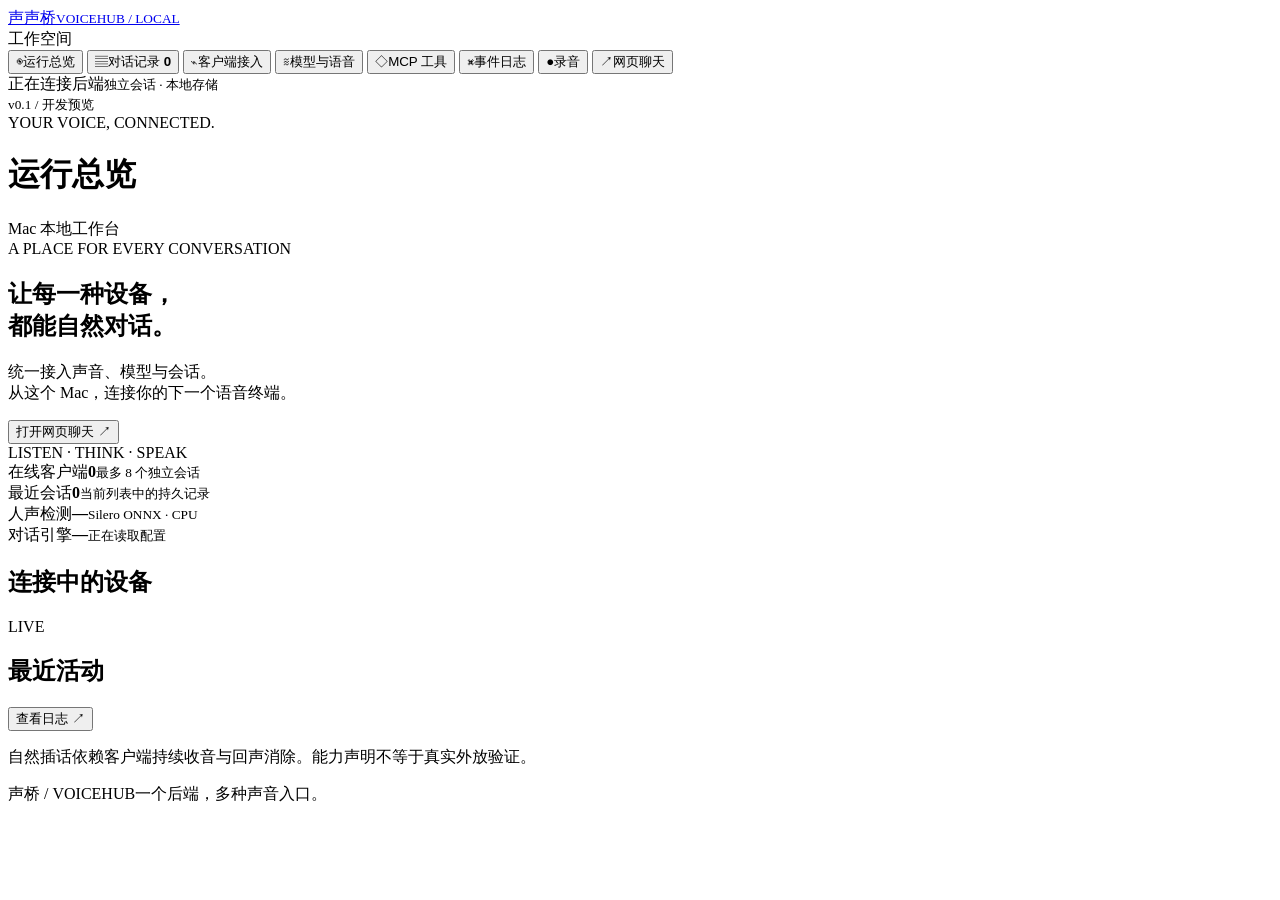
==== public/index.html @ 822e02cd "feat: initialise aihub-web from the console static tree Last repo of the AIHub split. Pure static fi" ====
<!doctype html>
<html lang="zh-CN">
  <head>
    <meta charset="utf-8" />
    <meta name="viewport" content="width=device-width, initial-scale=1" />
    <meta name="theme-color" content="#f4f3ed" />
    <title>声桥 VoiceHub · 实时语音工作台</title>
    <link rel="icon" href="/static/favicon.svg" type="image/svg+xml" />
    <link rel="stylesheet" href="/static/style.css?v=20261031c" />
    <script src="/static/app.js?v=20261031c" type="module"></script>
    <script src="/static/connections.js" type="module"></script>
  </head>
  <body>
    <div class="shell">
      <aside class="rail">
        <a class="brand" href="#overview" aria-label="声桥首页"
          ><span class="brand-mark">声</span
          ><span>声桥<small>VOICEHUB / LOCAL</small></span></a
        >
        <div class="rail-label">工作空间</div>
        <nav aria-label="主导航">
          <button data-view="overview" class="active">
            <span>◉</span>运行总览
          </button>
          <button data-view="conversations">
            <span>▤</span>对话记录 <b id="session-count">0</b>
          </button>
          <button data-view="connections"><span>⌁</span>客户端接入</button>
          <button data-view="models"><span>≋</span>模型与语音</button>
          <button data-view="mcp"><span>◇</span>MCP 工具</button>
          <button data-view="logs"><span>⌘</span>事件日志</button>
          <button data-view="recordings"><span>●</span>录音</button>
          <button data-view="lab"><span>↗</span>网页聊天</button>
        </nav>
        <div class="rail-bottom">
          <span class="dot" id="server-dot"></span
          ><span id="connection-label">正在连接后端</span
          ><small>独立会话 · 本地存储<br />v0.1 / 开发预览</small>
        </div>
      </aside>
      <main>
        <header>
          <div>
            <span class="eyebrow">YOUR VOICE, CONNECTED.</span>
            <h1 id="page-title">运行总览</h1>
          </div>
          <div class="top-status">
            <span class="dot"></span>Mac 本地工作台 <span id="clock"></span>
          </div>
        </header>
        <div id="notice" class="notice" role="status" hidden></div>
        <section id="login" class="panel" hidden>
          <h2>连接工作台</h2>
          <p>远程管理需要管理员令牌。令牌保存在服务器的数据目录。</p>
          <form id="login-form">
            <label
              >管理员令牌<input
                id="admin-token"
                type="password"
                autocomplete="off"
                required /></label
            ><button class="primary">登录</button>
          </form>
        </section>
        <section data-panel="overview">
          <div class="hero">
            <div>
              <span class="eyebrow">A PLACE FOR EVERY CONVERSATION</span>
              <h2>让每一种设备，<br />都能自然对话。</h2>
              <p>
                统一接入声音、模型与会话。<br />从这个
                Mac，连接你的下一个语音终端。
              </p>
              <button class="primary" id="go-lab">
                打开网页聊天 <span>↗</span>
              </button>
            </div>
            <div class="signal-art" aria-hidden="true">
              <div class="orbit one"></div>
              <div class="orbit two"></div>
              <div class="orbit three"></div>
              <div class="signal-core">
                <span></span><span></span><span></span><span></span
                ><span></span>
              </div>
              <span class="art-label">LISTEN · THINK · SPEAK</span>
            </div>
          </div>
          <div class="metrics">
            <article>
              <span>在线客户端</span><strong id="online-count">0</strong
              ><small>最多 8 个独立会话</small>
            </article>
            <article>
              <span>最近会话</span><strong id="recent-count">0</strong
              ><small>当前列表中的持久记录</small>
            </article>
            <article>
              <span>人声检测</span><strong id="vad-status">—</strong
              ><small>Silero ONNX · CPU</small>
            </article>
            <article>
              <span>对话引擎</span><strong id="engine-status">—</strong
              ><small id="engine-model">正在读取配置</small>
            </article>
          </div>
          <div class="overview-bottom">
            <article class="panel">
              <div class="section-heading">
                <h2>连接中的设备</h2>
                <span class="tag">LIVE</span>
              </div>
              <div id="devices"></div>
            </article>
            <article class="panel">
              <div class="section-heading">
                <h2>最近活动</h2>
                <button class="text-button" id="go-logs">查看日志 ↗</button>
              </div>
              <div id="activity"></div>
            </article>
          </div>
          <p class="footnote">
            自然插话依赖客户端持续收音与回声消除。能力声明不等于真实外放验证。
          </p>
        </section>
        <section data-panel="conversations" hidden>
          <div class="section-intro">
            <p>每段对话独立保存。生成、播放确认与中断都有迹可循。</p>
          </div>
          <div class="conversation-layout">
            <aside class="panel session-list">
              <h2>最近会话</h2>
              <div id="sessions" role="region" aria-label="最近会话列表" tabindex="0"></div>
              <button class="secondary" id="more-sessions">更早会话</button>
            </aside>
            <article class="panel transcript">
              <div class="section-heading">
                <h2 id="conversation-title">选择一段会话</h2>
                <button id="interrupt-session" class="secondary" disabled>
                  停止当前回复
                </button>
              </div>
              <button id="more-messages" class="text-button" hidden>
                加载更早消息
              </button>
              <div id="messages" role="region" aria-label="对话消息" tabindex="0">
                <div class="empty">
                  <span>▤</span>
                  <h3>对话会在这里留下记录</h3>
                  <p>连接一个设备，或到网页聊天开始第一段对话。</p>
                </div>
              </div>
            </article>
          </div>
        </section>
        <section data-panel="connections" hidden>
          <div class="section-intro"><p>选好客户端，按步骤连上 VoiceHub，就可以开始聊天。</p><button class="secondary" id="connections-refresh">刷新状态</button></div>
          <p id="connections-notice" class="hint" role="status">正在读取连接状态…</p>
          <h2 class="onboarding-section-title">选择设备</h2><div id="client-catalog" class="connection-grid"></div>
          <article class="panel onboarding-guide"><div class="section-heading"><h2 id="client-guide-title">接入向导</h2><span id="client-guide-status" class="tag"></span></div><p id="client-guide-hardware" class="hint"></p><ol id="client-guide-steps"></ol><p id="client-install-note" class="hint"></p><div id="client-install-actions" class="button-row"></div></article>
          <details id="connection-advanced" class="onboarding-guide"><summary>高级连接设置 <small>供管理员使用，普通使用无需修改</small></summary><p class="hint">用于配置设备接入服务。网页客户端无需修改这些设置。</p>
          <div class="connection-grid">
            <article class="panel"><div class="section-heading"><h2>WebSocket 设备监听</h2><span class="tag" id="ws-device-state">读取中</span></div><p id="ws-console-address" class="hint"></p><p id="ws-device-address" class="hint"></p>
              <form id="ws-connection-form"><label for="ws-device-host">设备监听 IPv4</label><input id="ws-device-host" required placeholder="选择当前电脑的局域网地址" list="local-addresses"/><label for="ws-device-port">设备监听端口</label><input id="ws-device-port" type="number" min="1" max="65535" required value="8766"/><button class="secondary" type="submit">保存 WebSocket 配置</button></form>
              <p class="hint">此监听仅提供设备接入，不开放管理台。设备仍需访问令牌。停止或重启会断开该监听上的设备。</p><div class="button-row" id="ws-connection-actions"><button class="secondary" type="button" data-action="start">启动</button><button class="secondary" type="button" data-action="stop">停止</button><button class="secondary" type="button" data-action="restart">重启</button></div>
            </article>
            <article class="panel"><div class="section-heading"><h2>MQTT + UDP 网关</h2><span class="tag" id="mqtt-connection-state">读取中</span></div><p id="mqtt-connection-warning" class="hint"></p>
              <form id="mqtt-connection-form"><label for="mqtt-broker-host">Broker IPv4</label><input id="mqtt-broker-host" required list="local-addresses"/><label for="mqtt-broker-port">Broker 端口</label><input id="mqtt-broker-port" type="number" min="1" max="65535" required/><label for="mqtt-udp-host">UDP 监听 / 通告 IPv4</label><input id="mqtt-udp-host" required list="local-addresses"/><label for="mqtt-udp-port">UDP 音频端口</label><input id="mqtt-udp-port" type="number" min="0" max="65535" required/><fieldset><legend>允许接入的已配置设备</legend><div id="mqtt-configured-devices"></div></fieldset><button class="secondary" type="submit">保存 MQTT 配置</button></form>
              <p class="hint"><a href="https://github.com/zhiwehu/miaoban/blob/feature/aihub-control-center/docs/MQTT_UDP.md" target="_blank" rel="noopener noreferrer">Broker 与设备初始化说明</a></p><p class="hint">先停止网关再修改配置。网关连接已有 Broker，不负责安装或启停 Broker。密码、ACL 和配网令牌沿用私有配置。</p><div class="button-row" id="mqtt-connection-actions"><button class="secondary" type="button" data-action="start">启动</button><button class="secondary" type="button" data-action="stop">停止</button><button class="secondary" type="button" data-action="restart">重启</button></div>
            </article>
          </div><datalist id="local-addresses"></datalist><p id="local-address-hint" class="hint"></p></details>
          <article class="panel onboarding-guide"><div class="section-heading"><h2>已连接设备</h2><span id="connections-online-count" class="tag">0 在线</span></div><div id="connections-devices"></div></article>
        </section>
        <section data-panel="models" hidden>
          <div class="section-intro">
            <p>
              分别选择识别、对话和语音服务。选择“内置服务”并保存后，可独立启动、停止和重启。停止或重启会中断该服务正在处理的请求。
            </p>
            <span class="tag">保存后对新连接生效</span>
          </div>
          <form id="settings-form">
            <div class="provider-grid" id="provider-fields"></div>
            <div class="settings-grid">
              <article class="panel">
                <h2>会话与唤醒</h2>
                <label
                  >默认唤醒方式<select id="wake-mode">
                    <option value="device">设备端唤醒</option>
                    <option value="backend">后端唤醒（持续上传）</option>
                    <option value="manual">按键 / 手动激活</option>
                  </select></label
                ><label
                  >后端唤醒词<input
                    id="wake-phrase"
                    maxlength="50"
                    required /></label
                ><label
                  >空闲后待机（秒）<input
                    id="idle-seconds"
                    type="number"
                    min="5"
                    max="600"
                    required
                /></label>
                <p class="hint">
                  设备端唤醒词需在设备上配置。后端模式先对语音片段转写，再检测唤醒词；不是专用关键词引擎。
                </p>
                <label class="check"
                  ><input
                    id="barge-in"
                    type="checkbox"
                  />允许自然插话（需要客户端 AEC）</label
                >
              </article>
              <article class="panel">
                <h2>人声检测与记录</h2>
                <label
                  >Silero VAD v6 ONNX 路径<input
                    id="vad-model"
                    placeholder="留空自动查找本机已缓存模型"
                /></label>
                <div class="field-pair">
                  <label
                    >起声确认（毫秒）<input
                      id="onset-ms"
                      type="number"
                      min="96"
                      max="1000"
                      required /></label
                  ><label
                    >句末静音（毫秒）<input
                      id="silence-ms"
                      type="number"
                      min="320"
                      max="2000"
                      required
                  /></label>
                </div>
                <label
                  >人声概率阈值<input
                    id="speech-threshold"
                    type="number"
                    min="0.3"
                    max="0.95"
                    step="0.01"
                    required /></label
                ><label
                  >记录保留（天）<input
                    id="retention-days"
                    type="number"
                    min="1"
                    max="365"
                    required
                /></label>
              </article>
            </div>
            <article class="panel prompt-panel">
              <h2>对话提示词</h2>
              <label
                >定义语气、角色和回复方式<textarea
                  id="system-prompt"
                  rows="4"
                  maxlength="8000"
                ></textarea>
              </label>
            </article>
            <div class="save-bar">
              <p>
                API
                密钥填写环境变量名称。实际密钥在启动服务前设置，工作台不会读取或展示。
              </p>
              <button class="primary" type="submit">保存配置</button>
            </div>
          </form>
        </section>
        <section data-panel="mcp" hidden>
          <div class="section-intro">
            <div><p>让对话连接实时信息与本机能力。</p><p class="hint" id="mcp-summary">正在读取工具列表…</p></div>
            <div class="button-row"><button class="secondary" id="mcp-refresh">刷新列表</button><button class="secondary" id="mcp-settings">决策设置</button></div>
          </div>
          <article id="mcp-common-settings" class="panel"></article>
          <p id="mcp-planner" class="hint mcp-catalogue-note">正在读取决策方式…</p>
          <p id="mcp-load-status" role="status"></p>
          <div id="mcp-tool-list" class="mcp-tool-grid"></div>
          <div id="mcp-tool-settings-storage" hidden>
          <article class="panel mcp-extension">
            <h2>本地音乐目录</h2>
            <p class="hint">声音从后端电脑的默认音频设备播放。支持 MP3、WAV、M4A、AAC、AIFF、FLAC；首次使用请设置目录并启用。</p>
            <form id="music-settings-form">
              <label>音乐目录（后端电脑上的绝对路径）<input id="music-directory" maxlength="2048" placeholder="例如：/Users/你的用户名/Music" /></label>
              <label class="check"><input type="checkbox" id="music-enabled" />启用本地音乐</label>
              <div class="button-row"><button class="primary" type="submit">保存音乐设置</button><button class="secondary" type="button" id="music-scan">扫描音乐目录</button></div>
            </form>
            <p id="music-status" role="status" class="hint"></p><div id="music-library"></div>
          </article>
          <article class="panel mcp-extension">
            <h2>指定目录文件整理</h2>
            <p class="hint">只整理所选目录第一层的普通文件，按类型归入分类文件夹。子目录、隐藏文件和链接会跳过；不读取文件内容，不删除或覆盖文件。先预览再确认，支持撤销最近一次整理。</p>
            <form id="file-settings-form">
              <label>允许整理的目录（后端电脑绝对路径）<input id="file-directory" maxlength="2048" placeholder="例如：/Users/你的用户名/Downloads/待整理" /></label>
              <label class="check"><input type="checkbox" id="file-enabled" />启用指定目录文件整理</label>
              <div class="button-row"><button class="primary" type="submit">保存整理设置</button><button class="secondary" type="button" id="file-preview">生成整理预览</button><button class="secondary" type="button" id="file-refresh">刷新整理计划</button></div>
            </form>
            <p class="hint">试着说：“整理一下指定目录里的文件”。语音只生成方案，请在这里核对完整清单并确认执行。最多扫描 2000 项、整理 1000 个文件；操作过程中请勿更改目录或文件。</p>
            <p id="file-status" class="hint" role="status"></p><div id="file-plans"></div>
          </article>
          </div>
          <details class="panel mcp-extension mcp-add-services">
            <summary>添加与管理 MCP</summary>
          <article class="panel mcp-extension">
            <h2>连接远程 MCP</h2>
            <p class="hint">填写 Streamable HTTP 服务的完整端点，例如 https://example.com/mcp。保存时不会连接；启用后才验证工具。暂不支持旧版 HTTP+SSE 和 OAuth 登录。</p>
            <form id="mcp-remote-form">
              <label>服务 ID<input id="mcp-remote-id" required maxlength="32" pattern="[a-zA-Z][a-zA-Z0-9_-]{0,31}" placeholder="例如：my-remote" /></label>
              <label>显示名称<input id="mcp-remote-name" maxlength="80" placeholder="例如：我的远程工具" /></label>
              <label>MCP 服务地址<input id="mcp-remote-url" type="url" required maxlength="2048" placeholder="https://example.com/mcp" /></label>
              <label>Bearer Token（可选）<input id="mcp-remote-token" type="password" autocomplete="off" maxlength="4000" placeholder="仅填写 Token，不含 Bearer 前缀" /></label>
              <details class="mcp-schema"><summary>协议版本与自定义认证</summary>
                <label>协议版本<select id="mcp-remote-version"><option value="2025-11-25">2025-11-25（会话模式，兼容 2025 服务）</option><option value="2026-07-28">2026-07-28（无会话模式）</option><option value="2025-06-18">2025-06-18</option><option value="2025-03-26">2025-03-26</option></select></label>
                <label>自定义认证请求头 JSON<textarea id="mcp-remote-headers" rows="3" placeholder='{"X-API-Key":"你的密钥"}' autocomplete="off" spellcheck="false"></textarea></label>
                <p class="hint">认证信息仅保存于后端，不会回填到页面或提供给模型。暂不支持修改已保存凭据；需要更换时删除后重新添加。</p>
              </details>
              <label class="check"><input type="checkbox" id="mcp-remote-private" />允许此服务访问本地或局域网地址（HTTP 会明文传输）</label>
              <div class="button-row"><button class="primary" type="submit">保存远程服务</button></div>
            </form>
            <p id="mcp-remote-status" role="status" class="hint"></p>
          </article>
          <article class="panel mcp-extension">
            <h2>上传自己的 MCP</h2>
            <p>上传 JSON 服务配置（stdio 填 command，HTTP 填 type 和 url），或根目录含 mcp.json 和 Python 服务的 ZIP 包。上传后处于停用状态，启用时才会运行并验证。</p>
            <p class="hint">本地代码启用后以当前系统用户权限运行，并非安全沙箱。远程服务会收到调用参数。仅启用你信任的服务；不会自动安装依赖。ZIP 最大 2 MB、50 个文件，每个服务最多 20 个工具。</p>
            <a class="connection-link" href="/api/mcp/example" download="local-echo-mcp.zip">下载可上传的回显示例</a>
            <form id="mcp-upload-form"><label>MCP 配置或插件包<input type="file" id="mcp-upload-file" accept=".json,.zip" required /></label><div class="button-row"><button class="primary" type="submit">上传并检查文件</button></div></form>
            <p id="mcp-upload-status" role="status" class="hint"></p>
            <h3>外部 MCP 服务</h3><div id="mcp-external-servers"></div>
            <p class="hint">现有 Rex 仍只识别原三类查询。新增外部工具通过动态目录交给对话模型规划，不会因上传而自动训练 Rex。</p>
          </article>
          </details>
        </section>
        <section data-panel="logs" hidden>
          <div class="section-intro">
            <p>按会话追踪连接、状态、错误和轮次耗时。音频内容不会写入日志。</p>
            <div>
              <label class="sr-only" for="log-filter">筛选日志</label
              ><select id="log-filter">
                <option value="all">全部事件</option>
                <option value="error">仅错误</option>
                <option value="turn">轮次与播放</option>
                <option value="session">连接与状态</option></select
              ><button class="secondary" id="refresh-logs">刷新</button>
            </div>
          </div>
          <p class="hint" id="log-session-scope" hidden></p><button class="secondary" id="clear-log-session" hidden>查看全部会话日志</button>
          <article class="panel log-panel">
            <div class="log-header">
              <span>时间</span><span>事件</span><span>会话 / 详情</span>
            </div>
            <div id="logs"></div>
            <button id="more-logs" class="text-button">加载更早日志</button>
          </article>
        </section>
        <section data-panel="lab" hidden>
          <div class="section-intro">
            <p>选好麦克风并开启，就能用声音聊天；也可以直接发送文字。</p>
            <span class="tag">语音 / 文字</span>
          </div>
          <div class="lab-grid">
            <article class="panel client-panel">
              <div class="section-heading">
                <h2>和 VoiceHub 聊天</h2>
                <span class="tag" id="client-status">未连接</span>
              </div>
              <div class="mic-display">
                <div id="mic-orb" class="mic-orb">
                  <svg
                    viewBox="0 0 24 24"
                    fill="none"
                    stroke="currentColor"
                    stroke-width="1.5"
                    aria-hidden="true"
                  >
                    <rect x="9" y="3" width="6" height="12" rx="3" />
                    <path d="M5 10v2a7 7 0 0014 0v-2M12 19v3M8 22h8" />
                  </svg>
                </div>
                <h3 id="client-phase">准备好，就开始聊</h3>
                <p id="client-detail">可先用文字检查模型，再开启麦克风。</p>
                <p class="hint recording-link" id="lab-recording-hint" hidden>
                  录音模式进行中，对话已暂停。
                  <button type="button" class="text-button" id="lab-open-recordings">
                    查看实时转写 →
                  </button>
                </p>
              </div>
              <label
                >此客户端的唤醒方式<select id="client-wake">
                  <option value="manual">手动激活</option>
                  <option value="backend">后端唤醒</option>
                  <option value="device">客户端唤醒事件</option>
                </select></label
              >
              <p class="hint" id="wake-feedback" role="status" hidden></p>
              <label>输入麦克风<select id="microphone-device">
                <option value="">系统默认麦克风</option>
              </select></label>
              <label>麦克风音量<meter id="microphone-level" min="0" max="1" value="0"></meter></label>
              <p class="hint" id="microphone-status" role="status">麦克风未开启</p>
              <div class="button-row">
                <button id="connect-text" class="secondary">连接文字</button
                ><button id="connect-mic" class="primary">开启麦克风</button>
              </div>
              <div class="button-row">
                <button id="activate-client" class="secondary" disabled>
                  激活聆听</button
                ><button id="stop-client" class="secondary" disabled>
                  打断回复</button
                ><button id="disconnect-client" class="text-button" disabled>
                  断开
                </button>
              </div>
              <p class="hint">
                浏览器需要麦克风授权。手机访问需 HTTPS；本机 localhost
                可直接使用。后端唤醒会持续上传音频。断开连接会先保存正在进行的录音。
              </p>
            </article>
            <article class="panel lab-dialogue">
              <div class="section-heading">
                <h2>实时对话</h2>
                <span id="lab-session" class="mono">尚未创建会话</span>
              </div>
              <div id="lab-messages" aria-live="polite">
                <div class="empty">
                  <span>◎</span>
                  <h3>从一句「你好」开始</h3>
                  <p>首次本地推理需要加载模型，请留意事件日志。</p>
                </div>
              </div>
              <form id="text-form">
                <label class="sr-only" for="client-text">发送消息</label
                ><input
                  id="client-text"
                  placeholder="输入消息，或直接开口说话…"
                  maxlength="4000"
                  required
                /><button class="primary" id="send-text" disabled>
                  发送 ↑
                </button>
              </form>
            </article>
          </div>
        </section>
        <section data-panel="recordings" hidden>
          <div class="section-intro">
            <p>选择左侧录音，右侧查看文字、播放音频并导出；录音从网页客户端或喵伴开始。</p>
            <span class="tag">录音工作台</span>
          </div>
          <div class="recording-workspace">
            <aside class="panel recording-history">
              <div class="section-heading">
                <h2>录音历史</h2>
                <span class="tag" id="recordings-count">0 个</span>
              </div>
              <button id="recordings-refresh" class="text-button recording-refresh" type="button">
                刷新列表
              </button>
              <div id="recordings-list" class="recording-history-list">
                <div class="empty">
                  <span>◎</span>
                  <h3>还没有录音</h3>
                  <p>在网页客户端或喵伴说“开始录音模式”。</p>
                </div>
              </div>
            </aside>
            <article class="panel recording-detail">
              <div id="recording-empty" class="recording-detail-empty">
                <div class="empty">
                  <span>◎</span>
                  <h3>选择一条录音</h3>
                  <p>左侧历史记录可以查看文字、播放音频和导出。</p>
                </div>
              </div>
              <div id="recording-detail" hidden>
                <header class="recording-detail-head">
                  <div class="recording-detail-heading">
                    <p class="eyebrow" id="recording-detail-date">—</p>
                    <h2 id="recording-detail-title">录音详情</h2>
                    <p class="hint" id="recording-detail-meta">—</p>
                  </div>
                  <span class="tag" id="recording-detail-state">已保存</span>
                </header>
                <div id="recording-player" class="recording-player" hidden>
                  <button id="recording-play" class="player-play" type="button" aria-label="播放">
                    ▶
                  </button>
                  <div class="player-track">
                    <input
                      id="recording-seek"
                      type="range"
                      min="0"
                      max="0"
                      value="0"
                      step="0.01"
                      aria-label="播放进度"
                    />
                    <div class="player-times">
                      <span id="recording-current">00:00</span>
                      <span id="recording-total">00:00</span>
                    </div>
                  </div>
                  <audio id="recording-audio" preload="metadata"></audio>
                </div>
                <div id="recording-player-placeholder" class="recording-player-placeholder" hidden>
                  录音仍在进行，停止后可以播放、下载和跳转文字。
                </div>
                <div class="recording-detail-actions">
                  <button id="recording-stop" class="danger" type="button" hidden>
                    停止并保存
                  </button>
                  <button id="recording-export" class="secondary" type="button" disabled>
                    导出文字
                  </button>
                  <a id="recording-ready-download" class="secondary recording-download" hidden>
                    下载精简音频
                  </a>
                  <a id="recording-download" class="secondary recording-download" hidden>
                    下载原始音频
                  </a>
                  <button id="recording-minutes-button" class="secondary" type="button" disabled>
                    生成会议纪要
                  </button>
                </div>
                <p class="hint recording-action-hint" id="recording-action-hint">
                  完整音频保留全部静音；精简音频只保留检测到人声的片段；降噪音频使用同一时间轴，
                  修复部分设备的削波和高频毛刺。会议纪要使用本地模型生成。
                </p>
                <section class="recording-transcript-panel">
                  <div class="section-heading">
                    <h2>转写文字</h2>
                    <span class="tag" id="transcript-status">—</span>
                  </div>
                  <div id="transcript-lines" class="transcript-lines" aria-live="polite">
                    <div class="empty">
                      <span>◎</span>
                      <h3>还没有文字</h3>
                      <p>录音停顿后会实时出现一行文字。</p>
                    </div>
                  </div>
                  <p class="hint" id="transcript-hint">
                    点击一行跳到对应录音位置；拖动播放进度条时，当前段落会同步高亮。
                    时间戳是录音内时间。
                  </p>
                </section>
                <section id="minutes-panel" class="minutes-panel" hidden>
                  <div class="section-heading">
                    <h2>会议纪要</h2>
                    <span class="tag" id="minutes-model-tag">本机离线生成</span>
                  </div>
                  <div class="minutes-toolbar">
                    <label class="minutes-field">模板
                      <select id="minutes-template"></select>
                    </label>
                    <button id="minutes-generate" class="primary" type="button">
                      生成纪要
                    </button>
                    <button id="minutes-cancel" class="secondary" type="button" hidden>
                      取消生成
                    </button>
                    <button id="minutes-refresh" class="secondary" type="button">
                      刷新
                    </button>
                  </div>
                  <details class="minutes-custom">
                    <summary>新建自定义模板</summary>
                    <div class="minutes-custom-body">
                      <input id="minutes-template-name" maxlength="40"
                             placeholder="模板名称（最多 40 字）" />
                      <textarea id="minutes-template-instructions" maxlength="1000"
                                placeholder="这个模板最关注什么？例如：只提取技术风险、决策和负责人。"></textarea>
                      <div class="minutes-sections" id="minutes-template-sections">
                        <label><input type="checkbox" value="overview" checked> 概览</label>
                        <label><input type="checkbox" value="topics" checked> 议题</label>
                        <label><input type="checkbox" value="decisions" checked> 决策</label>
                        <label><input type="checkbox" value="proposals" checked> 提议/未决</label>
                        <label><input type="checkbox" value="action_items" checked> 行动项</label>
                        <label><input type="checkbox" value="risks" checked> 风险</label>
                      </div>
                      <button id="minutes-template-create" class="secondary" type="button">
                        保存为我的模板
                      </button>
                    </div>
                  </details>
                  <div id="minutes-status" class="minutes-status" hidden>
                    <div class="minutes-progress"><span id="minutes-progress-bar"></span></div>
                    <p id="minutes-status-text"></p>
                  </div>
                  <div id="minutes-error" class="minutes-error" hidden></div>
                  <div id="minutes-result" class="minutes-result" hidden></div>
                  <div id="minutes-editor-wrap" class="minutes-editor-wrap" hidden>
                    <textarea id="minutes-editor" spellcheck="false"
                              aria-label="编辑会议纪要"></textarea>
                    <div class="minutes-toolbar">
                      <button id="minutes-save-edit" class="primary" type="button">保存编辑</button>
                      <button id="minutes-cancel-edit" class="secondary" type="button">取消</button>
                    </div>
                  </div>
                  <div id="minutes-actions" class="minutes-toolbar" hidden>
                    <button id="minutes-edit-button" class="secondary" type="button">编辑</button>
                    <a id="minutes-export-md" class="secondary recording-download">导出 Markdown</a>
                    <a id="minutes-export-txt" class="secondary recording-download">导出 TXT</a>
                  </div>
                  <div class="minutes-history-block">
                    <div class="section-heading">
                      <h3>历史纪要</h3>
                      <span class="hint">同一录音可以换模板重新生成</span>
                    </div>
                    <div id="minutes-history" class="minutes-history"></div>
                  </div>
                </section>
              </div>
            </article>
          </div>
        </section>
        <footer>
          <span>声桥 / VOICEHUB</span><span>一个后端，多种声音入口。</span>
        </footer>
      </main>
    </div>
  </body>
</html>
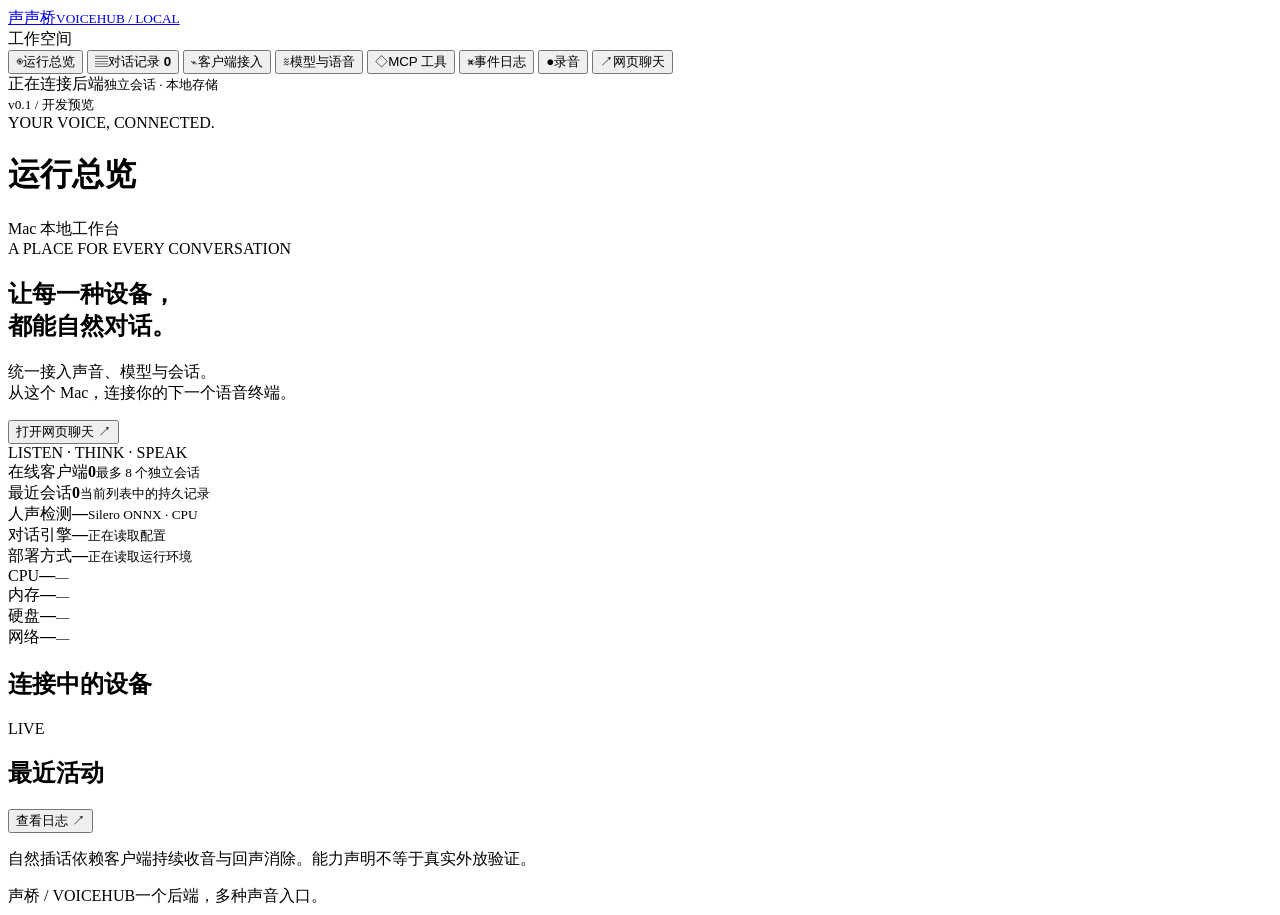
==== commit 7409b58b: "Show deployment mode and resource usage on the overview The overview only counted sessions, VAD and " ====
--- a/public/index.html
+++ b/public/index.html
@@ -7,8 +7,8 @@
     <title>声桥 VoiceHub · 实时语音工作台</title>
     <link rel="icon" href="/static/favicon.svg" type="image/svg+xml" />
     <link rel="stylesheet" href="/static/style.css?v=20261031c" />
-    <script src="/static/app.js?v=20261031c" type="module"></script>
-    <script src="/static/connections.js" type="module"></script>
+    <script src="/static/app.js?v=20261101a" type="module"></script>
+    <script src="/static/connections.js?v=20261101b" type="module"></script>
   </head>
   <body>
     <div class="shell">
@@ -104,6 +104,28 @@
               ><small id="engine-model">正在读取配置</small>
             </article>
           </div>
+          <div class="metrics system-metrics">
+            <article>
+              <span>部署方式</span><strong id="deploy-mode">—</strong
+              ><small id="deploy-detail">正在读取运行环境</small>
+            </article>
+            <article>
+              <span>CPU</span><strong id="cpu-usage">—</strong
+              ><small id="cpu-detail">—</small>
+            </article>
+            <article>
+              <span>内存</span><strong id="mem-usage">—</strong
+              ><small id="mem-detail">—</small>
+            </article>
+            <article>
+              <span>硬盘</span><strong id="disk-usage">—</strong
+              ><small id="disk-detail">—</small>
+            </article>
+            <article>
+              <span>网络</span><strong id="net-usage">—</strong
+              ><small id="net-detail">—</small>
+            </article>
+          </div>
           <div class="overview-bottom">
             <article class="panel">
               <div class="section-heading">
@@ -159,6 +181,32 @@
           <p id="connections-notice" class="hint" role="status">正在读取连接状态…</p>
           <h2 class="onboarding-section-title">选择设备</h2><div id="client-catalog" class="connection-grid"></div>
           <article class="panel onboarding-guide"><div class="section-heading"><h2 id="client-guide-title">接入向导</h2><span id="client-guide-status" class="tag"></span></div><p id="client-guide-hardware" class="hint"></p><ol id="client-guide-steps"></ol><p id="client-install-note" class="hint"></p><div id="client-install-actions" class="button-row"></div></article>
+          <article id="echoear-installer" class="panel onboarding-guide" hidden>
+            <h2>连接喵伴</h2>
+            <ol class="usb-steps" aria-label="连接步骤"><li data-usb-step="1" aria-current="step"><b>1</b><span>连接设备</span></li><li data-usb-step="2"><b>2</b><span>配网</span></li><li data-usb-step="3"><b>3</b><span>开始对话</span></li></ol>
+            <div data-usb-panel="1"><p class="hint">先用 USB 数据线把喵伴连接到这台电脑，然后点击下方按钮。在弹窗中选择喵伴设备。</p>
+            <div class="button-row"><button type="button" class="secondary" id="echoear-connect">开始连接</button><span id="echoear-device-info" class="hint"></span></div></div>
+            <div data-usb-panel="2" hidden><div id="echoear-network-intro"><p>喵伴已连接。下一步，把它连接到电脑所在的 Wi-Fi。</p><button type="button" class="primary" id="echoear-open-network">开始配网</button></div><form id="echoear-network-form" hidden>
+              <label>配网方式<select id="echoear-wifi-mode"><option value="new">使用电脑当前 Wi-Fi（可修改）</option><option value="keep">沿用喵伴已保存的 Wi-Fi</option></select></label>
+              <p id="echoear-wifi-hint" class="hint">无需填写密码。电脑需与喵伴处于可互通的网络；不会读取电脑保存的 Wi-Fi 密码。</p>
+              <div id="echoear-wifi-fields" hidden>
+              <label>Wi-Fi 名称<input id="echoear-wifi-ssid" autocomplete="off" maxlength="32" required placeholder="填写 2.4 GHz Wi-Fi 名称" /></label>
+              <label>Wi-Fi 密码<input id="echoear-wifi-password" type="password" autocomplete="new-password" maxlength="64" placeholder="填写该 Wi-Fi 的密码" /></label>
+              <label class="check"><input id="echoear-wifi-open" type="checkbox" />这是无需密码的开放网络</label></div>
+              <label id="echoear-network-choice" hidden>电脑连接的网络<select id="echoear-network-host"><option value="">自动选择</option></select></label>
+              <button id="echoear-setup" class="primary" type="submit" disabled>开始配置</button>
+            </form></div>
+            <p class="hint">接下来交给 VoiceHub。请保持数据线连接，等待完成。</p>
+            <progress id="echoear-install-progress" max="100" value="0" aria-label="接入进度" hidden></progress><p id="echoear-install-status" role="status">先点击“连接 USB”。</p>
+            <div data-usb-panel="3" hidden><h3>等待喵伴联网</h3><p>联网成功后，使用设备当前的唤醒词开始对话。</p><p id="echoear-verify-status" role="status"></p><button type="button" class="primary" id="echoear-heard" disabled hidden>听到回复，完成连接</button></div><button type="button" class="text-button" id="echoear-disconnect" disabled hidden>断开 USB</button>
+            <details class="echoear-advanced"><summary>高级选项</summary><details><summary>查看详细信息</summary><pre id="echoear-technical-details"></pre></details>
+              <p id="echoear-serial-note" class="hint"></p><p id="echoear-release-status" class="hint" role="status">正在读取升级版本…</p>
+              <label class="check"><input id="echoear-update-with-setup" type="checkbox" disabled />连接时同时更新固件</label><p id="echoear-update-note" class="hint"></p>
+              <div class="button-row"><button type="button" class="secondary" id="echoear-backup" disabled>立即备份</button><button type="button" class="secondary" id="echoear-upgrade" disabled>单独安装升级</button></div>
+              <h3>恢复设备</h3><p class="hint">自动使用这台喵伴最近且校验通过的备份，恢复原应用和设置。</p><button type="button" class="secondary" id="echoear-restore" disabled>恢复最近可用备份</button>
+              <h3>其他配网方式</h3><button type="button" class="secondary" id="echoear-copy-setup">复制 VoiceHub 连接入口</button><p id="echoear-setup-status" class="hint" role="status">供设备热点配网页使用。</p>
+            </details>
+          </article>
           <details id="connection-advanced" class="onboarding-guide"><summary>高级连接设置 <small>供管理员使用，普通使用无需修改</small></summary><p class="hint">用于配置设备接入服务。网页客户端无需修改这些设置。</p>
           <div class="connection-grid">
             <article class="panel"><div class="section-heading"><h2>WebSocket 设备监听</h2><span class="tag" id="ws-device-state">读取中</span></div><p id="ws-console-address" class="hint"></p><p id="ws-device-address" class="hint"></p>
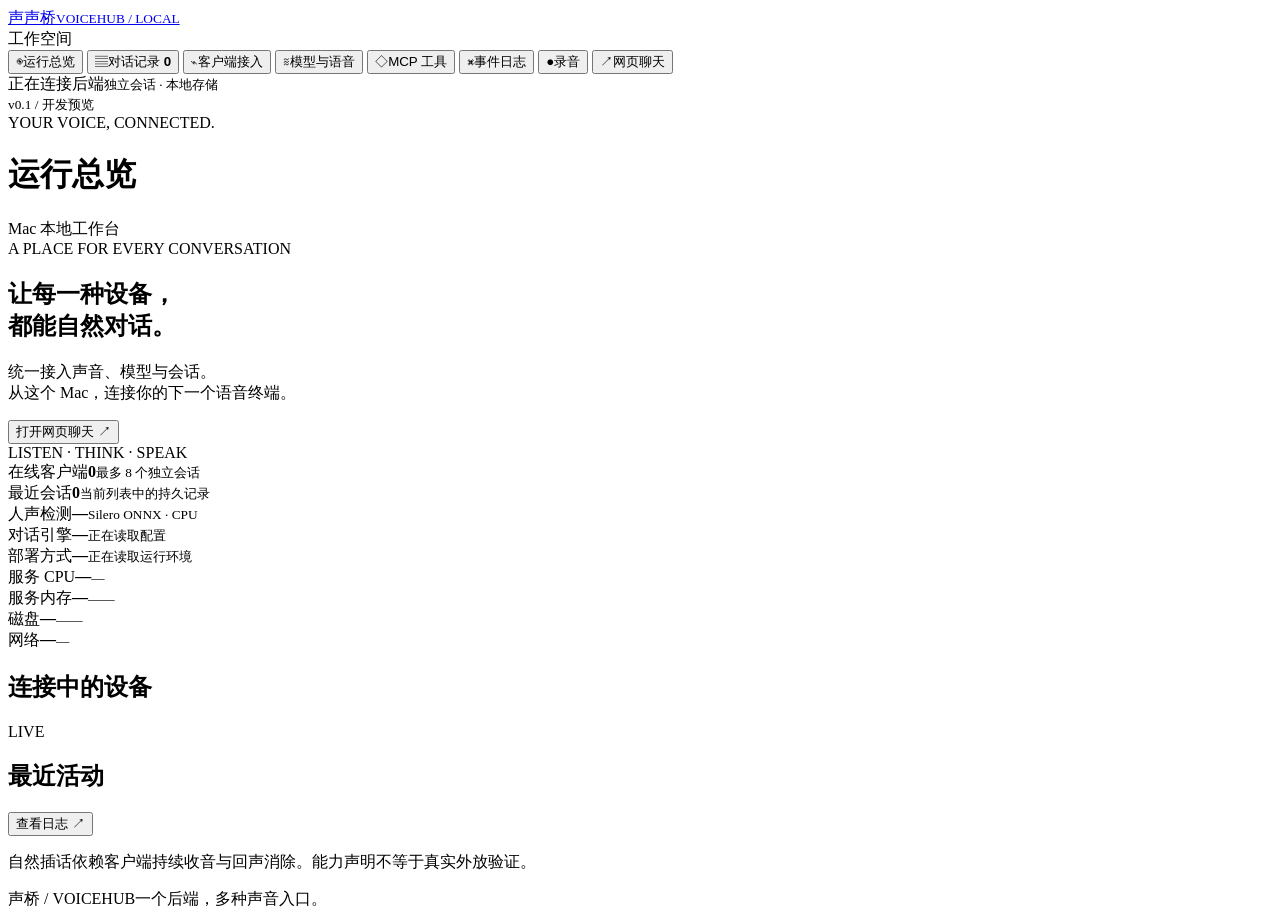
==== commit c4c42c46: "Show AIHub's own CPU, memory and disk footprint on the overview The system row reported host numbers" ====
--- a/public/index.html
+++ b/public/index.html
@@ -110,16 +110,18 @@
               ><small id="deploy-detail">正在读取运行环境</small>
             </article>
             <article>
-              <span>CPU</span><strong id="cpu-usage">—</strong
+              <span>服务 CPU</span><strong id="cpu-usage">—</strong
               ><small id="cpu-detail">—</small>
             </article>
             <article>
-              <span>内存</span><strong id="mem-usage">—</strong
-              ><small id="mem-detail">—</small>
-            </article>
-            <article>
-              <span>硬盘</span><strong id="disk-usage">—</strong
-              ><small id="disk-detail">—</small>
+              <span>服务内存</span><strong id="mem-usage">—</strong
+              ><small id="mem-detail">—</small
+              ><small id="mem-breakdown">—</small>
+            </article>
+            <article>
+              <span>磁盘</span><strong id="disk-usage">—</strong
+              ><small id="disk-detail">—</small
+              ><small id="disk-extra">—</small>
             </article>
             <article>
               <span>网络</span><strong id="net-usage">—</strong
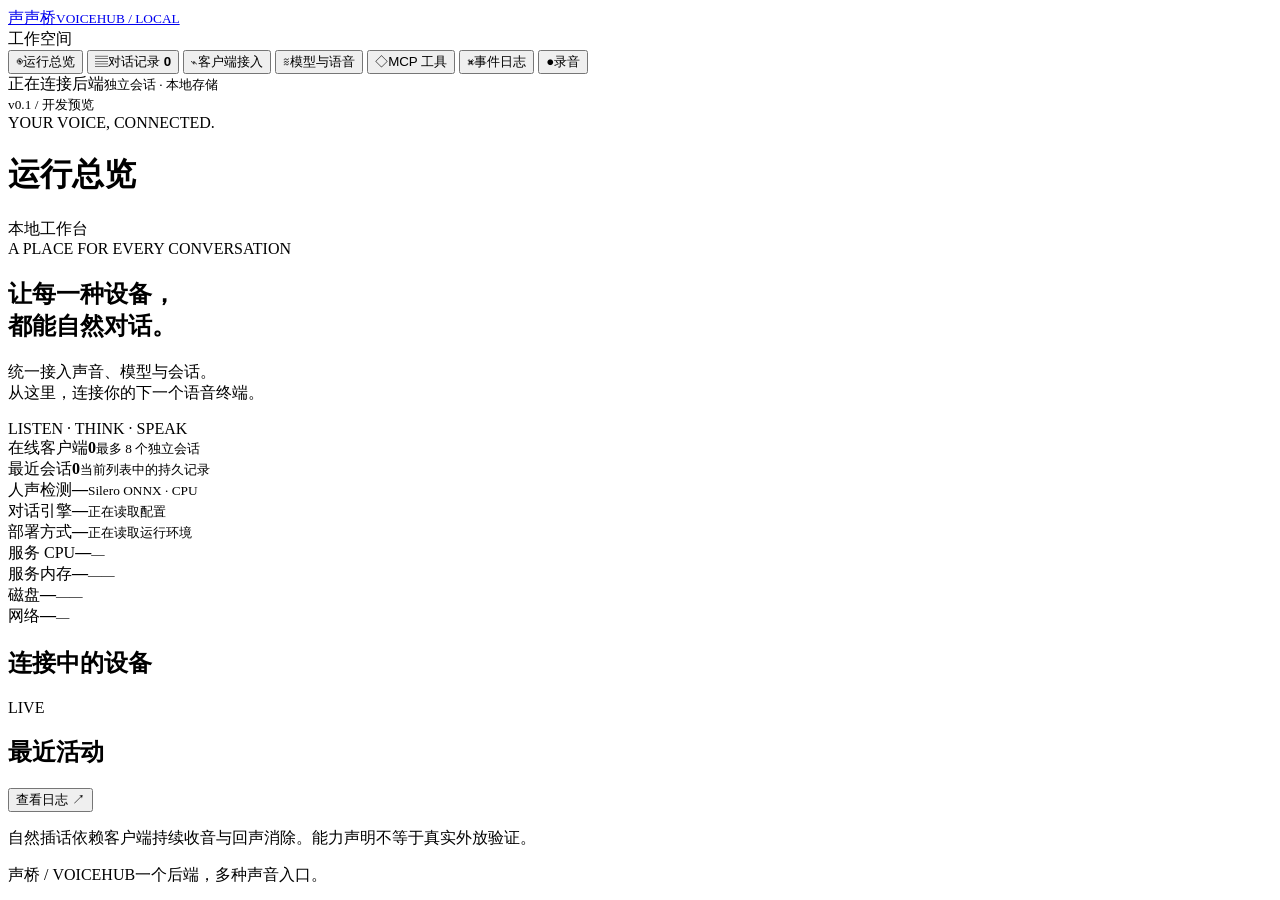
==== commit 7c08083d: "feat: keep the console management-only and move chat to the client ingress Remove microphone/chat co" ====
--- a/public/index.html
+++ b/public/index.html
@@ -8,6 +8,7 @@
     <link rel="icon" href="/static/favicon.svg" type="image/svg+xml" />
     <link rel="stylesheet" href="/static/style.css?v=20261031c" />
     <script src="/static/app.js?v=20261101a" type="module"></script>
+    <script src="/static/client-access.js" type="module"></script>
     <script src="/static/connections.js?v=20261101b" type="module"></script>
   </head>
   <body>
@@ -30,7 +31,6 @@
           <button data-view="mcp"><span>◇</span>MCP 工具</button>
           <button data-view="logs"><span>⌘</span>事件日志</button>
           <button data-view="recordings"><span>●</span>录音</button>
-          <button data-view="lab"><span>↗</span>网页聊天</button>
         </nav>
         <div class="rail-bottom">
           <span class="dot" id="server-dot"></span
@@ -45,7 +45,7 @@
             <h1 id="page-title">运行总览</h1>
           </div>
           <div class="top-status">
-            <span class="dot"></span>Mac 本地工作台 <span id="clock"></span>
+            <span class="dot"></span>本地工作台 <span id="clock"></span>
           </div>
         </header>
         <div id="notice" class="notice" role="status" hidden></div>
@@ -68,12 +68,9 @@
               <span class="eyebrow">A PLACE FOR EVERY CONVERSATION</span>
               <h2>让每一种设备，<br />都能自然对话。</h2>
               <p>
-                统一接入声音、模型与会话。<br />从这个
-                Mac，连接你的下一个语音终端。
+                统一接入声音、模型与会话。<br />从这里，连接你的下一个语音终端。
               </p>
-              <button class="primary" id="go-lab">
-                打开网页聊天 <span>↗</span>
-              </button>
+
             </div>
             <div class="signal-art" aria-hidden="true">
               <div class="orbit one"></div>
@@ -155,6 +152,8 @@
           <div class="conversation-layout">
             <aside class="panel session-list">
               <h2>最近会话</h2>
+              <label>来源<select id="session-source"><option value="">全部来源</option><option value="web">网页客户端</option><option value="device">设备</option><option value="unknown">历史记录 / 来源未知</option></select></label>
+              <label>设备 / 客户端 ID<input id="session-device" placeholder="精确 ID"></label>
               <div id="sessions" role="region" aria-label="最近会话列表" tabindex="0"></div>
               <button class="secondary" id="more-sessions">更早会话</button>
             </aside>
@@ -179,6 +178,14 @@
           </div>
         </section>
         <section data-panel="connections" hidden>
+          <article class="panel">
+            <h2>独立网页客户端</h2>
+            <p>默认入口为本机 <a href="http://127.0.0.1:8768/demo/" target="_blank" rel="noopener noreferrer">客户端页面</a>。客户端只使用自己的凭证；远程部署请使用配置的 HTTPS 客户端地址。</p>
+            <form id="client-access-form"><label>客户端名称<input id="client-access-name" required maxlength="80" autocomplete="off"></label><button class="primary">创建客户端凭证</button></form>
+            <p id="client-access-result" role="status"></p>
+            <label id="client-access-secret" hidden>客户端凭证（仅显示一次）<input id="client-access-token" readonly type="text" autocomplete="off"></label>
+            <button id="client-access-refresh" type="button">刷新凭证列表</button><div id="client-access-list"></div>
+          </article>
           <div class="section-intro"><p>选好客户端，按步骤连上 VoiceHub，就可以开始聊天。</p><button class="secondary" id="connections-refresh">刷新状态</button></div>
           <p id="connections-notice" class="hint" role="status">正在读取连接状态…</p>
           <h2 class="onboarding-section-title">选择设备</h2><div id="client-catalog" class="connection-grid"></div>
@@ -186,9 +193,10 @@
           <article id="echoear-installer" class="panel onboarding-guide" hidden>
             <h2>连接喵伴</h2>
             <ol class="usb-steps" aria-label="连接步骤"><li data-usb-step="1" aria-current="step"><b>1</b><span>连接设备</span></li><li data-usb-step="2"><b>2</b><span>配网</span></li><li data-usb-step="3"><b>3</b><span>开始对话</span></li></ol>
-            <div data-usb-panel="1"><p class="hint">先用 USB 数据线把喵伴连接到这台电脑，然后点击下方按钮。在弹窗中选择喵伴设备。</p>
+            <div data-usb-panel="1"><p class="hint">用 USB 数据线把喵伴连到这台电脑，然后点下面的按钮。第一次需要在弹窗里选一次喵伴，之后会自动记住。</p>
             <div class="button-row"><button type="button" class="secondary" id="echoear-connect">开始连接</button><span id="echoear-device-info" class="hint"></span></div></div>
-            <div data-usb-panel="2" hidden><div id="echoear-network-intro"><p>喵伴已连接。下一步，把它连接到电脑所在的 Wi-Fi。</p><button type="button" class="primary" id="echoear-open-network">开始配网</button></div><form id="echoear-network-form" hidden>
+            <div data-usb-panel="2" hidden><div id="echoear-network-intro"><p id="echoear-network-lead">喵伴已连接。下一步，把它连接到电脑所在的 Wi-Fi。</p>
+              <div class="button-row"><button type="button" class="primary" id="echoear-open-network">开始配网</button><button type="button" class="text-button" id="echoear-other-wifi" hidden>换一个 Wi-Fi</button></div></div><form id="echoear-network-form" hidden>
               <label>配网方式<select id="echoear-wifi-mode"><option value="new">使用电脑当前 Wi-Fi（可修改）</option><option value="keep">沿用喵伴已保存的 Wi-Fi</option></select></label>
               <p id="echoear-wifi-hint" class="hint">无需填写密码。电脑需与喵伴处于可互通的网络；不会读取电脑保存的 Wi-Fi 密码。</p>
               <div id="echoear-wifi-fields" hidden>
@@ -198,14 +206,14 @@
               <label id="echoear-network-choice" hidden>电脑连接的网络<select id="echoear-network-host"><option value="">自动选择</option></select></label>
               <button id="echoear-setup" class="primary" type="submit" disabled>开始配置</button>
             </form></div>
-            <p class="hint">接下来交给 VoiceHub。请保持数据线连接，等待完成。</p>
+            <p class="hint">配网只改动喵伴的设置，通常十几秒完成；勾选“同时更新固件”才会先做可恢复的原机备份。</p>
             <progress id="echoear-install-progress" max="100" value="0" aria-label="接入进度" hidden></progress><p id="echoear-install-status" role="status">先点击“连接 USB”。</p>
             <div data-usb-panel="3" hidden><h3>等待喵伴联网</h3><p>联网成功后，使用设备当前的唤醒词开始对话。</p><p id="echoear-verify-status" role="status"></p><button type="button" class="primary" id="echoear-heard" disabled hidden>听到回复，完成连接</button></div><button type="button" class="text-button" id="echoear-disconnect" disabled hidden>断开 USB</button>
             <details class="echoear-advanced"><summary>高级选项</summary><details><summary>查看详细信息</summary><pre id="echoear-technical-details"></pre></details>
               <p id="echoear-serial-note" class="hint"></p><p id="echoear-release-status" class="hint" role="status">正在读取升级版本…</p>
               <label class="check"><input id="echoear-update-with-setup" type="checkbox" disabled />连接时同时更新固件</label><p id="echoear-update-note" class="hint"></p>
               <div class="button-row"><button type="button" class="secondary" id="echoear-backup" disabled>立即备份</button><button type="button" class="secondary" id="echoear-upgrade" disabled>单独安装升级</button></div>
-              <h3>恢复设备</h3><p class="hint">自动使用这台喵伴最近且校验通过的备份，恢复原应用和设置。</p><button type="button" class="secondary" id="echoear-restore" disabled>恢复最近可用备份</button>
+              <h3>恢复设备</h3><p class="hint">自动使用这台喵伴最近且校验通过的备份。整机备份会恢复原应用和设置；只做过配网备份的设备，只恢复连接设置。</p><button type="button" class="secondary" id="echoear-restore" disabled>恢复最近可用备份</button>
               <h3>其他配网方式</h3><button type="button" class="secondary" id="echoear-copy-setup">复制 VoiceHub 连接入口</button><p id="echoear-setup-status" class="hint" role="status">供设备热点配网页使用。</p>
             </details>
           </article>
@@ -410,96 +418,6 @@
             <button id="more-logs" class="text-button">加载更早日志</button>
           </article>
         </section>
-        <section data-panel="lab" hidden>
-          <div class="section-intro">
-            <p>选好麦克风并开启，就能用声音聊天；也可以直接发送文字。</p>
-            <span class="tag">语音 / 文字</span>
-          </div>
-          <div class="lab-grid">
-            <article class="panel client-panel">
-              <div class="section-heading">
-                <h2>和 VoiceHub 聊天</h2>
-                <span class="tag" id="client-status">未连接</span>
-              </div>
-              <div class="mic-display">
-                <div id="mic-orb" class="mic-orb">
-                  <svg
-                    viewBox="0 0 24 24"
-                    fill="none"
-                    stroke="currentColor"
-                    stroke-width="1.5"
-                    aria-hidden="true"
-                  >
-                    <rect x="9" y="3" width="6" height="12" rx="3" />
-                    <path d="M5 10v2a7 7 0 0014 0v-2M12 19v3M8 22h8" />
-                  </svg>
-                </div>
-                <h3 id="client-phase">准备好，就开始聊</h3>
-                <p id="client-detail">可先用文字检查模型，再开启麦克风。</p>
-                <p class="hint recording-link" id="lab-recording-hint" hidden>
-                  录音模式进行中，对话已暂停。
-                  <button type="button" class="text-button" id="lab-open-recordings">
-                    查看实时转写 →
-                  </button>
-                </p>
-              </div>
-              <label
-                >此客户端的唤醒方式<select id="client-wake">
-                  <option value="manual">手动激活</option>
-                  <option value="backend">后端唤醒</option>
-                  <option value="device">客户端唤醒事件</option>
-                </select></label
-              >
-              <p class="hint" id="wake-feedback" role="status" hidden></p>
-              <label>输入麦克风<select id="microphone-device">
-                <option value="">系统默认麦克风</option>
-              </select></label>
-              <label>麦克风音量<meter id="microphone-level" min="0" max="1" value="0"></meter></label>
-              <p class="hint" id="microphone-status" role="status">麦克风未开启</p>
-              <div class="button-row">
-                <button id="connect-text" class="secondary">连接文字</button
-                ><button id="connect-mic" class="primary">开启麦克风</button>
-              </div>
-              <div class="button-row">
-                <button id="activate-client" class="secondary" disabled>
-                  激活聆听</button
-                ><button id="stop-client" class="secondary" disabled>
-                  打断回复</button
-                ><button id="disconnect-client" class="text-button" disabled>
-                  断开
-                </button>
-              </div>
-              <p class="hint">
-                浏览器需要麦克风授权。手机访问需 HTTPS；本机 localhost
-                可直接使用。后端唤醒会持续上传音频。断开连接会先保存正在进行的录音。
-              </p>
-            </article>
-            <article class="panel lab-dialogue">
-              <div class="section-heading">
-                <h2>实时对话</h2>
-                <span id="lab-session" class="mono">尚未创建会话</span>
-              </div>
-              <div id="lab-messages" aria-live="polite">
-                <div class="empty">
-                  <span>◎</span>
-                  <h3>从一句「你好」开始</h3>
-                  <p>首次本地推理需要加载模型，请留意事件日志。</p>
-                </div>
-              </div>
-              <form id="text-form">
-                <label class="sr-only" for="client-text">发送消息</label
-                ><input
-                  id="client-text"
-                  placeholder="输入消息，或直接开口说话…"
-                  maxlength="4000"
-                  required
-                /><button class="primary" id="send-text" disabled>
-                  发送 ↑
-                </button>
-              </form>
-            </article>
-          </div>
-        </section>
         <section data-panel="recordings" hidden>
           <div class="section-intro">
             <p>选择左侧录音，右侧查看文字、播放音频并导出；录音从网页客户端或喵伴开始。</p>
@@ -511,6 +429,10 @@
                 <h2>录音历史</h2>
                 <span class="tag" id="recordings-count">0 个</span>
               </div>
+              <label>来源<select id="recording-source"><option value="">全部来源</option><option value="web">网页客户端</option><option value="device">设备</option><option value="unknown">历史记录 / 来源未知</option></select></label>
+              <label>设备 / 客户端 ID<input id="recording-device" placeholder="精确 ID"></label>
+              <label>状态<select id="recording-status"><option value="">全部状态</option><option value="active">录音中</option><option value="stopped">已结束</option></select></label>
+              <label>开始时间不早于<input id="recording-after" type="datetime-local"></label>
               <button id="recordings-refresh" class="text-button recording-refresh" type="button">
                 刷新列表
               </button>
